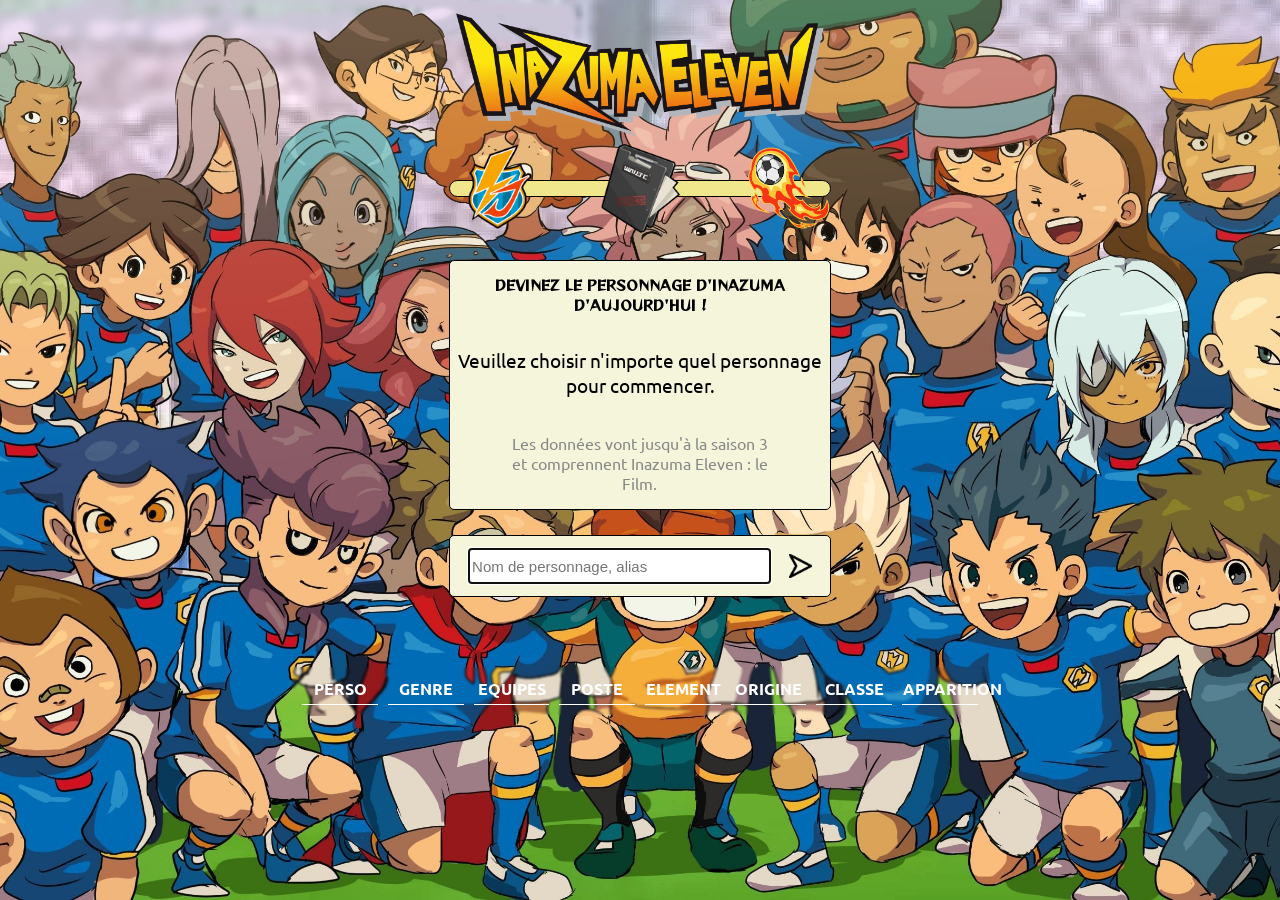
==== classique.html @ db79cd00 "On ne met un espace pour liste-carte que dans la page classique.html" ====
<head>
    <meta charset='utf-8'>
    <title>Inazumadle - Classique</title>
    <link rel='stylesheet' type='text/css' href='style/style.css'>
    <script src='https://ajax.googleapis.com/ajax/libs/jquery/2.1.3/jquery.min.js'></script>
    <link rel="preconnect" href="https://fonts.googleapis.com">
    <link rel="preconnect" href="https://fonts.gstatic.com" crossorigin>
    <link rel="preconnect" href="https://fonts.googleapis.com">
    <link rel="preconnect" href="https://fonts.gstatic.com" crossorigin>
    <link rel="preconnect" href="https://fonts.googleapis.com">
    <link rel="preconnect" href="https://fonts.gstatic.com" crossorigin>
    <link href="https://fonts.googleapis.com/css2?family=Itim&family=Reggae+One&family=Ubuntu:ital,wght@0,300;0,400;0,500;0,700;1,300;1,400;1,500;1,700&display=swap" rel="stylesheet">
    <link href="https://fonts.googleapis.com/css2?family=Itim&family=Ubuntu:ital,wght@0,300;0,400;0,500;0,700;1,300;1,400;1,500;1,700&display=swap" rel="stylesheet">
    <link href="https://fonts.googleapis.com/css2?family=Ubuntu:ital,wght@0,300;0,400;0,500;0,700;1,300;1,400;1,500;1,700&display=swap" rel="stylesheet">
</head>
<body>
    <p id="joueurdujour"></p>
    <script src="fonctions.js"></script>
    <a href="accueil.html" class="logo"><img src="images/logos/logo.png" alt="titre" style="width: 100%"></a>
    <div class="listeMode" style="width: 30%;margin-bottom: 5%;margin-top:3% ">
        <a href="classique.html" class="logoMode"><img src="images/logos/ecusson.png" alt="classique" style="width: 100%"></a>
        <a href="description.html" class="logoMode"><img src="images/logos/pages.png" alt="description" style="width: 100%"></a>
        <a href="techniques.html" class="logoMode"><img src="images/logos/balle.png" alt="Technique" style="width: 100%"></a>
    </div>
    <div id="entete" class="mainDiv">
        <h3>Devinez le personnage d'inazuma d'aujourd'hui !</h3>
        <div id="indices">
            <div class="indice" id="indiceApparition">
                <div class="cache">
                    <img src="images/logos/tv.png" alt="tv" class="logoIndice">
                    <p>Indice de première apparition dans X essais</p>
                </div>
                <div class="revele">
                    <p></p>
                </div>

            </div>
            <div class="indice" id="indiceDescription">
                <div class="cache">
                    <img src="images/logos/livre.png" alt="livre" class="logoIndice">
                    <p>Indice de description dans X essais</p>
                </div>
                <div class="revele">
                    <p></p>
                </div>
            </div>
        </div>
        <p id="instructions">Veuillez choisir n'importe quel personnage pour commencer.</p>
        <p id="donnees">Les données vont jusqu'à la saison 3 et comprennent Inazuma Eleven : le Film.</p>
    </div>
    <div id="racine">
        <div id='formulaire' class="mainDiv">
            <label for="guess"></label>
            <input type='text' name='guess' id='guess' placeholder='Nom de personnage, alias'
                   onkeyup='afficherPersos()' autofocus>
            <div id="divFleche" onclick='afficheComparaison(document.getElementById("guess").value)'>
                <img src="images/logos/fleche.png" id="fleche" alt="envoie" >
            </div>
        </div>
    </div>
    <script>
        let text = document.getElementById('guess')
        text.addEventListener('keydown',reaction)
        function reaction(e){
            if (e.code==="ArrowDown" || e.code==="ArrowUp"){
                e.preventDefault();
            }
            if (e.code==="Enter"){
                let selected  = document.getElementsByClassName('selected')[0]
                if (selected){
                    afficheComparaison(selected.id)
                }
            }
        }

    </script>
    <div style="overflow-x: auto;margin-top: 70px;">
    <table id="comp">
        <tr>
            <th>Perso</th>
            <th>Genre</th>
            <th>Equipes</th>
            <th>Poste</th>
            <th>Element</th>
            <th>Origine</th>
            <th>Classe</th>
            <th>Apparition</th>
        </tr>
    </table>
    </div>


    <script>
        let body = document.getElementsByTagName('body')[0];
        body.addEventListener("keyup",parcourir);

        function parcourir(e){
            let table = document.getElementById('table_carte');
            if (table && table.rows.length>=2 ){
                let index;
                let td = document.getElementsByClassName('selected')[0];
                if (e.code==="ArrowDown" || e.code==="ArrowUp"){
                    if (e.code==="ArrowDown"){
                        index = (td.parentElement.rowIndex+1)%table.rows.length

                    }
                    else{
                        index = td.parentElement.rowIndex-1
                        if (index<0){
                            index = table.rows.length+index
                        }

                    }
                    let newSelected = table.rows[index % table.rows.length].children[0]
                    td.classList.remove('selected')
                    newSelected.classList.add('selected')
                }

            }

        }
    </script>
    <div id="victoire" class="mainDiv">
        <h3>Bien Joué !!</h3>
        <div id="winPerso">
            <img src="images/personnages/inconnu.jpg" alt="photo du perso" id="photoVictoire">
            <div id="divInfo">
                <p>Tu as trouvé</p>
                <h3 id="NomPerso"></h3>
                <p id="NbEssais">Nombre d'essais : X</p>
            </div>
        </div>
        <div id="modeSuivant">
            <h4>Mode suivant :</h4>
            <a href="description.html">
                <div class="mode prochainMode">
                    <img src="images/logos/pages.png" alt="logo" class="logo">
                    <div class="nomcontain">
                        <h5>Description</h5>
                        <p class="surnom">Trouve le personnage à partir de sa description</p>
                    </div>
                </div>
            </a>
        </div>
        <div>
            <div class="listeMode">
                <a href="classique.html" class="logoMode"><img src="images/logos/ecusson.png" alt="classique" style="width: 100%"></a>
                <a href="description.html" class="logoMode"><img src="images/logos/pages.png" alt="description" style="width: 100%"></a>
                <a href="techniques.html" class="logoMode"><img src="images/logos/balle.png" alt="Technique" style="width: 100%"></a>
            </div>
        </div>
    </div>
</body>
---- style/style.css ----
body{
    display: flex;
    flex-direction: column;
    justify-content: center;
    align-items: center;
    background-image : url("../images/Fond.jpg");
    background-attachment: fixed;
    background-position: center center;
    background-size : cover;
    padding-bottom: 100px;
}

div{
    display: flex;
    align-items: center;
    justify-content: center;
}
a{
    text-decoration: none;
    color: black;
}
#sousTitre{
    font-family: "Reggae one", serif;
    text-transform: uppercase;
    border: 3px solid #534e41;
    background-color: #cfa363;
    border-radius: 5px;
    width: 40%;
    font-size: 19px;
    text-align: center;

}

#inazuma{
    background: linear-gradient(#FCE60F,#F4A112);
    color: transparent;
    background-clip: text;

}
#accueil{
    width: 30%;
    display: flex;
    flex-direction: column;
    font-size: 26px;
    font-family: 'Ubuntu', serif;
}
#accueil a{
    margin-bottom: 10%;
}
#joueurdujour{
    display: none;
}
.logo{
    width: 30%;
}
.logo:hover{
    cursor: pointer;
}

.mainDiv{
    background-color: beige;
    border: 1px solid black;
    border-radius: 5px;
    width: 30%;
    display: flex;
    flex-direction: column;

}
#entete{
    text-align: center;
    margin-bottom: 25px;
    font-family: 'Ubuntu', serif;
    text-transform: uppercase;
}
#entete h3{
    font-family: 'Reggae one', serif;
    font-size: 1.1vw;
}
#description{
    width: 75%;
}
#canva{
    width: 75%;
    filter: grayscale(1);
    margin: 5%;
}
#video{
    filter: blur(12px);
    width: 100%;
}

#videoClaire{
    width: 85%;
    margin-top: 5%;
}
#indices{
    display: none;
    justify-content: space-between;
    height: 145px;
    width: 100%;
}

.indice{
    display: flex;
    flex-direction: column;
    margin: 15px;
    border: 2px solid grey;
    border-radius: 5px;
    font-size: 70%;
    color: grey;
    min-height: 75%;
    max-height: 75%;
    min-width: 41%;
    max-width: 41%;
    transform-style: preserve-3d;
    transition: transform 0.8s;
}
.indice.disponible{
    font-size: 80%;
    border-color: black;
    color: black;
}
.indice.disponible:hover{
    cursor: pointer;
    transform: scale(105%);
}

.revele,.cache{
    flex-direction: column;
    position: absolute;
    width: 100%;
    height: 100%;
    backface-visibility: hidden;
}

.revele{
    transform: rotateY(180deg);
}

.logoIndice{
    width: 30%;
    margin-top: 10px;
}

#instructions{
    text-transform: none;
    font-size: 1.2rem;
}
#donnees{
    text-transform: none;
    color: #888888;
    width: 70%;
}
#switchs{
    justify-content: space-evenly;
    width: 100%;
    height: 100px;
}

#switchs div{
    display: flex;
    flex-direction: column;
    text-transform: none;
    width: 50%;
    font-size: 100%;
}

.switch {
    position: relative;
    display: inline-block;
    width: 60px;
    height: 26px;
    text-transform: none;
}

.switch input{
    margin: 10%;
}
.slider {
    position: absolute;
    cursor: pointer;
    top: 0;
    left: 0;
    right: 0;
    bottom: 0;
    background-color: #ccc;
    transition: .4s;
    border-radius: 34px;
}

.slider:before {
    position: absolute;
    content: "";
    height: 18px;
    width: 18px;
    left: 4px;
    bottom: 4px;
    background-color: white;
    transition: .4s;
    border-radius: 50%;
}

input:checked + .slider {
    background-color: #2196F3;
}

input:focus + .slider {
    box-shadow: 0 0 1px aliceblue;
}

input:checked + .slider:before {
    transform: translateX(34px);
}


#racine{
    width: 100%;
    display:flex;
    flex-direction: column;
    position: relative;
}

#formulaire{
    align-items: center;
    justify-content: center;
    height: 60px;
    margin-bottom: 0;
    flex-direction: row;
}

fieldset{
    border-radius: 5px;
}

#guess{
    width: 80%;
    border-color: beige;
    border-radius: 2px;
    height: 60%;
    font-size: 15px;
    margin: auto;
}

#divFleche{
    height: 100%;
    margin-right: auto;
}
#divFleche:hover{
    cursor: pointer;
    transform: scale(105%);
}

#fleche{
    height: 40%;
    padding: 0;
    margin: 0;
}


#liste_carte{
    width: 30%;
    min-height: 60px;
    max-height: 249px;
    display: inline-block;
    flex-direction: column;
    overflow: auto;
    overflow-x: hidden;
    background-color: beige;
    border: 1px solid black;
    position: absolute;
    top: 60px;
    z-index: 1;
}

#liste_carte table,td{
    border-top: 1px solid black;
    border-collapse: collapse;
    width : 100%;
    height : 100%;
    min-height: 60px;
}
#liste_carte td:hover{
    background-color: whitesmoke;
    cursor: pointer;
}
.selected{
    background-color: #dcdcdc;
}

.carte{
    height : 60px;
    width : auto;
    margin-left: 10px;
}

.photo_carte{
    height: 50px;
    width: 50px;

}
.carte p{
    width: 80%;
    margin-left: 25px ;
    margin-right: 25px;
    font-family: "Candara Light", serif;
}

.nomcontain{
    width : 80%;
    margin-left: 25px ;
    margin-right: 25px;
    display: flex;
    flex-direction: column;
}
.nomcontain p{
    margin: 0;
    width: 100%;
}
.surnom{
    font-size: 12px;
}


#comp{
    width : 55%;
    table-layout: fixed;
    border-spacing: 10px;
    backdrop-filter: blur(1px);

}
#comp th{
    border-bottom: 1px solid white;
    font-family: 'Ubuntu', serif;
    text-transform: uppercase;
    padding-bottom: 5px;
    color: white;
}

#comp td{
    position: relative;
    border: 1px solid black;
    font-family: "Candara Light", serif;
    text-align: center;
    font-size: 100%;
}
.classique{
    animation : tourne 1s 1;
    animation-fill-mode: both;
}
.incorrect{
    animation: incorrect 400ms 2;
}
.correct{
    animation: correct 400ms 2;
}
#comp td:hover{
    cursor: default;
    filter: brightness(0.90);
}

@keyframes tourne {
    0% {opacity: 0;transform: rotateY(180deg);}
    50%{opacity: 50%}
    75%{opacity: 100%}
    100% { transform: rotateY(360deg);}
}
@keyframes correct {
    0% {transform: rotateZ(5deg)  scale(1.1)}
    50%{transform: rotateZ(-5deg)}
    100%{transform: rotateZ(5deg)  scale(1.1)}
}
@keyframes incorrect {
    0% {left: -1%}
    50%{left: 1%}
    100%{left: -1%}
}

.divPhoto:hover .divNom{
    visibility: visible;
}
.photo_comp{
    width: 100%;
    aspect-ratio: 1/1;
}

.divNom{
    position: absolute;
    background-color: whitesmoke;
    border-radius: 15%;
    color: grey;
    font-size: 1vw;
    right: 20%;
    top:35%;
    width: 60%;
    height: 30%;
    border: 2px solid grey;
    padding: 1px;
    visibility: hidden;
}
.sup{
    height: 100%;
    width: 100%;
    bottom: 1px;
    left: 0;
    position: absolute;
    clip-path: polygon(97% 40%,80% 40%,80% 95%,20% 95%,20% 40%,3% 40%,50% 5%);
    opacity: 1;
    background: rgba(0, 0, 0, .4);
}

.inf{
    height: 100%;
    width: 100%;
    bottom: 1px;
    left: 0;
    position: absolute;
    clip-path: polygon(97% 60%,80% 60%,80% 5%,20% 5%,20% 60%,3% 60%,50% 95%);
    opacity: 1;
    background: rgba(0, 0, 0, .4);
}

.photoDescription{
    height: 75px;
    margin:1%;
}

#victoire{
    display: none;
}

#victoire > h3{
    font-family: 'Reggae one', serif;
    text-transform: uppercase;
    font-size: 2vw;
}
#victoire > div{
    margin : 5px 15%;
}
#winPerso{
    display: flex;
    justify-content: space-between;
}

#photoVictoire{
    width: 40%;
}
#divInfo{
    display: flex;
    flex-direction: column;
    text-align: center;
}

#NomPerso{
        font-family: 'Itim', serif;
    font-size: 24px;
    margin : 0;
}

#modeSuivant{
    display: flex;
    flex-direction: column;
    font-size: 26px;
    font-family: 'Ubuntu', serif;

}
.mode{
    background-color: khaki;
    border: 1px solid black;
}

.prochainMode{
    animation: scintille 800ms infinite;
    animation-direction: alternate;
    margin-bottom: 15%;
}

.mode:hover{
    animation: none;
    cursor: pointer;
}

@keyframes scintille{
    from{ transform: scale(100%);}
    to{ transform: scale(105%);}

}
.mode > div{
    display: flex;
    flex-direction: column;
    align-items: start;
}

.mode h5{
    margin: 0;
    font-size: 24px;
}

.listeMode{
    margin: 10% 0;
    border-radius: 10px;
    border: 1px solid black;
    height: 15px;
    justify-content: space-between;
    background-color: khaki;
}

.logoMode{
    width: 25%;
}

.logoMode:hover{
    transform: scale(105%);
    cursor: pointer;
}


/* width */
::-webkit-scrollbar {
    width: 15px;
}

/* Track */
::-webkit-scrollbar-track {
    background: whitesmoke;
}

/* Handle */
::-webkit-scrollbar-thumb {
    background: #888;
}

/* Handle on hover */
::-webkit-scrollbar-thumb:hover {
    background: #555;
}
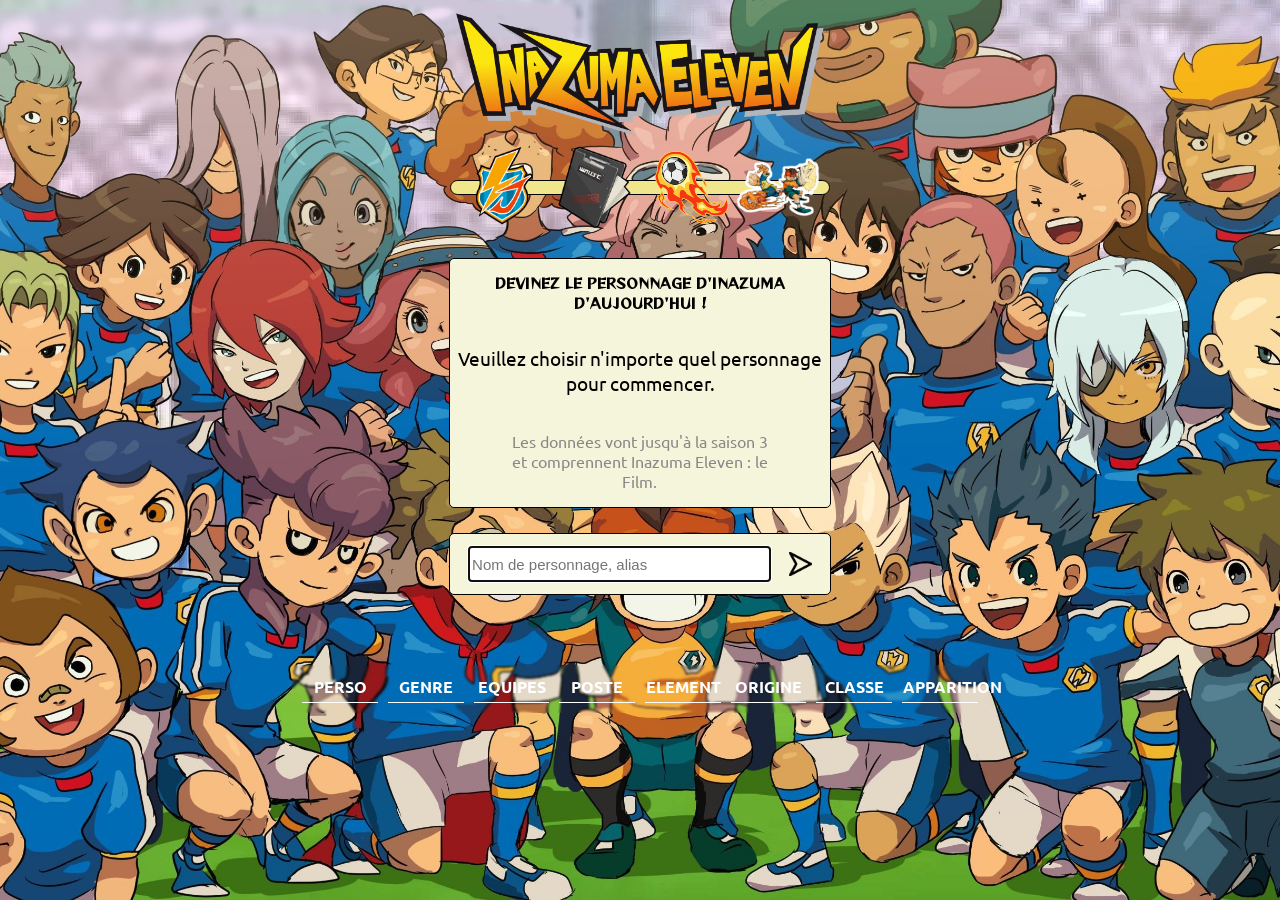
==== commit 739b055f: "Ajout de multi dans les navbar" ====
--- a/classique.html
+++ b/classique.html
@@ -2,7 +2,6 @@
     <meta charset='utf-8'>
     <title>Inazumadle - Classique</title>
     <link rel='stylesheet' type='text/css' href='style/style.css'>
-    <script src='https://ajax.googleapis.com/ajax/libs/jquery/2.1.3/jquery.min.js'></script>
     <link rel="preconnect" href="https://fonts.googleapis.com">
     <link rel="preconnect" href="https://fonts.gstatic.com" crossorigin>
     <link rel="preconnect" href="https://fonts.googleapis.com">
@@ -20,7 +19,8 @@
     <div class="listeMode" style="width: 30%;margin-bottom: 5%;margin-top:3% ">
         <a href="classique.html" class="logoMode"><img src="images/logos/ecusson.png" alt="classique" style="width: 100%"></a>
         <a href="description.html" class="logoMode"><img src="images/logos/pages.png" alt="description" style="width: 100%"></a>
-        <a href="techniques.html" class="logoMode"><img src="images/logos/balle.png" alt="Technique" style="width: 100%"></a>
+        <a href="supertechniques.html" class="logoMode"><img src="images/logos/balle.png" alt="Technique" style="width: 100%"></a>
+        <a href="multi.html" class="logoMode"><img src="images/logos/multi.png" alt="Multi" style="width: 100%"></a>
     </div>
     <div id="entete" class="mainDiv">
         <h3>Devinez le personnage d'inazuma d'aujourd'hui !</h3>
@@ -123,12 +123,15 @@
     <div id="victoire" class="mainDiv">
         <h3>Bien Joué !!</h3>
         <div id="winPerso">
-            <img src="images/personnages/inconnu.jpg" alt="photo du perso" id="photoVictoire">
+            <img src="" alt="photo du perso" id="photoVictoire">
             <div id="divInfo">
                 <p>Tu as trouvé</p>
                 <h3 id="NomPerso"></h3>
                 <p id="NbEssais">Nombre d'essais : X</p>
             </div>
+        </div>
+        <div id="divHistorique">
+            <span id="historique"></span>
         </div>
         <div id="modeSuivant">
             <h4>Mode suivant :</h4>
@@ -146,7 +149,8 @@
             <div class="listeMode">
                 <a href="classique.html" class="logoMode"><img src="images/logos/ecusson.png" alt="classique" style="width: 100%"></a>
                 <a href="description.html" class="logoMode"><img src="images/logos/pages.png" alt="description" style="width: 100%"></a>
-                <a href="techniques.html" class="logoMode"><img src="images/logos/balle.png" alt="Technique" style="width: 100%"></a>
+                <a href="supertechniques.html" class="logoMode"><img src="images/logos/balle.png" alt="Technique" style="width: 100%"></a>
+                <a href="multi.html" class="logoMode"><img src="images/logos/multi.png" alt="Multi" style="width: 100%"></a>
             </div>
         </div>
     </div>
--- a/style/style.css
+++ b/style/style.css
@@ -85,7 +85,7 @@
     margin: 5%;
 }
 #video{
-    filter: blur(12px);
+    filter: blur(18px);
     width: 100%;
 }
 
@@ -365,9 +365,9 @@
     100% { transform: rotateY(360deg);}
 }
 @keyframes correct {
-    0% {transform: rotateZ(5deg)  scale(1.1)}
-    50%{transform: rotateZ(-5deg)}
-    100%{transform: rotateZ(5deg)  scale(1.1)}
+    0% {transform: rotateZ(3deg)  scale(1.1)}
+    50%{transform: rotateZ(-3deg)}
+    100%{transform: rotateZ(3deg)  scale(1.1)}
 }
 @keyframes incorrect {
     0% {left: -1%}
@@ -441,8 +441,9 @@
     justify-content: space-between;
 }
 
-#photoVictoire{
+#photoVictoire ,.photosVictoire{
     width: 40%;
+    aspect-ratio: 1/1;
 }
 #divInfo{
     display: flex;
@@ -466,6 +467,9 @@
 .mode{
     background-color: khaki;
     border: 1px solid black;
+    width: 100%;
+    aspect-ratio: 8/1;
+    display: compact;
 }
 
 .prochainMode{
@@ -502,15 +506,163 @@
     height: 15px;
     justify-content: space-between;
     background-color: khaki;
+    gap: 6px;
+    padding: 0 8px;
+    box-sizing: border-box;
 }
 
 .logoMode{
-    width: 25%;
+    flex: 1;
+    min-width: 0;
 }
 
 .logoMode:hover{
     transform: scale(105%);
     cursor: pointer;
+}
+
+#joueurs,
+.multi-roster {
+    width: 100%;
+    display: grid;
+    grid-template-columns: repeat(auto-fit, minmax(96px, 1fr));
+    gap: 12px;
+}
+
+.multi-roster-panel {
+    width: min(100%, 720px);
+    margin: 16px 0;
+    padding: 14px 16px 16px;
+    box-sizing: border-box;
+}
+
+.multi-roster-header {
+    display: flex;
+    align-items: center;
+    justify-content: space-between;
+    width: 100%;
+    margin-bottom: 14px;
+    gap: 12px;
+}
+
+.multi-roster-header h4 {
+    margin: 0;
+    font-family: 'Ubuntu', serif;
+    font-size: 15px;
+    text-transform: uppercase;
+    letter-spacing: 0.03em;
+}
+
+.multi-progress {
+    font-family: 'Ubuntu', serif;
+    font-size: 14px;
+    font-weight: 700;
+    color: #368ec4;
+    background: #eef6fc;
+    border: 1px solid #b8d9ef;
+    border-radius: 999px;
+    padding: 4px 12px;
+    white-space: nowrap;
+}
+
+.multi-slot {
+    display: flex;
+    flex-direction: column;
+    align-items: center;
+    gap: 8px;
+    padding: 10px 8px 12px;
+    border: 2px dashed #a8a8a8;
+    border-radius: 12px;
+    background: rgba(255, 255, 255, 0.72);
+    transition: transform 0.2s ease, border-color 0.2s ease, background-color 0.2s ease;
+}
+
+.multi-slot--found {
+    border-style: solid;
+    border-color: #57b847;
+    background: #edf7ed;
+    animation: multiReveal 0.45s ease;
+}
+
+.multi-slot-avatar {
+    position: relative;
+    width: 76px;
+    height: 76px;
+}
+
+.photoMulti {
+    width: 100%;
+    height: 100%;
+    object-fit: cover;
+    border-radius: 50%;
+    border: 3px solid #534e41;
+    box-sizing: border-box;
+    filter: grayscale(1) brightness(0.55);
+    transition: filter 0.3s ease, border-color 0.3s ease;
+}
+
+.multi-slot--found .photoMulti {
+    filter: none;
+    border-color: #57b847;
+}
+
+.multi-slot-badge {
+    position: absolute;
+    right: -2px;
+    bottom: -2px;
+    width: 24px;
+    height: 24px;
+    display: flex;
+    align-items: center;
+    justify-content: center;
+    border-radius: 50%;
+    background: #888;
+    color: #fff;
+    font-size: 12px;
+    font-weight: 700;
+    border: 2px solid #fff;
+}
+
+.multi-slot--found .multi-slot-badge {
+    background: #57b847;
+}
+
+.multi-slot-name {
+    margin: 0;
+    width: 100%;
+    font-family: 'Ubuntu', serif;
+    font-size: 12px;
+    font-weight: 600;
+    text-align: center;
+    color: #777;
+    line-height: 1.25;
+    word-break: break-word;
+}
+
+.multi-slot--found .multi-slot-name {
+    color: #2e7d32;
+}
+
+.multi-win-roster {
+    display: flex;
+    flex-wrap: wrap;
+    justify-content: center;
+    gap: 10px;
+    margin: 8px 0 12px;
+}
+
+.multi-win-roster .photosVictoire {
+    width: 72px;
+    height: 72px;
+    object-fit: cover;
+    border-radius: 50%;
+    border: 3px solid #57b847;
+}
+
+@keyframes multiReveal {
+    0% { transform: scale(0.92); opacity: 0.6; }
+    60% { transform: scale(1.04); }
+    100% { transform: scale(1); opacity: 1; }
 }
 
 
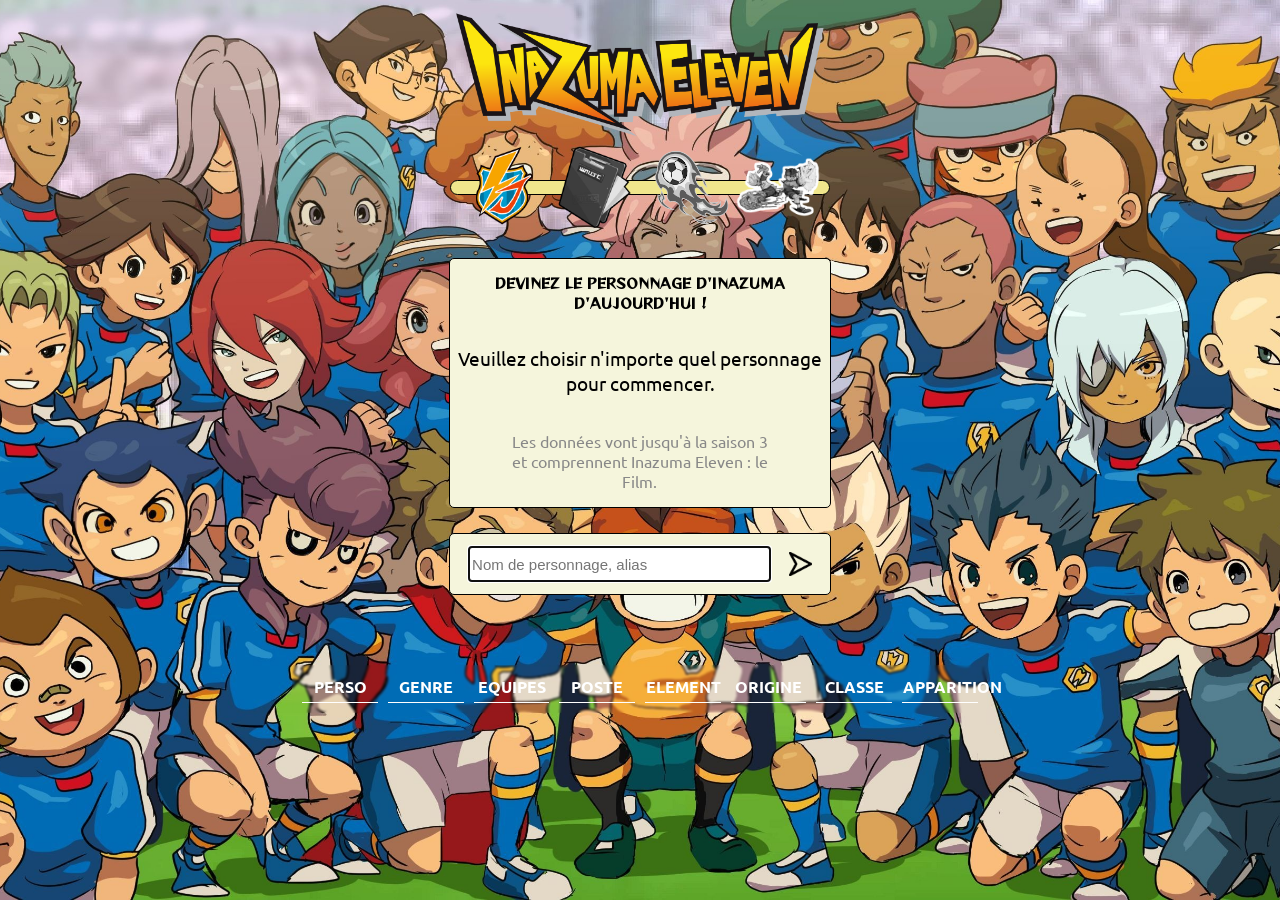
==== commit 67b5546c: "Logo grisé sauf page actuelle dans listeMode" ====
--- a/classique.html
+++ b/classique.html
@@ -17,10 +17,10 @@
     <script src="fonctions.js"></script>
     <a href="accueil.html" class="logo"><img src="images/logos/logo.png" alt="titre" style="width: 100%"></a>
     <div class="listeMode" style="width: 30%;margin-bottom: 5%;margin-top:3% ">
-        <a href="classique.html" class="logoMode"><img src="images/logos/ecusson.png" alt="classique" style="width: 100%"></a>
-        <a href="description.html" class="logoMode"><img src="images/logos/pages.png" alt="description" style="width: 100%"></a>
-        <a href="supertechniques.html" class="logoMode"><img src="images/logos/balle.png" alt="Technique" style="width: 100%"></a>
-        <a href="multi.html" class="logoMode"><img src="images/logos/multi.png" alt="Multi" style="width: 100%"></a>
+        <a id="modeClassique" href="classique.html" class="logoMode pageActuelle"><img src="images/logos/ecusson.png" alt="classique" style="width: 100%"></a>
+        <a id="modeDescription" href="description.html" class="logoMode"><img src="images/logos/pages.png" alt="description" style="width: 100%"></a>
+        <a id="modeSupertechniques" href="supertechniques.html" class="logoMode"><img src="images/logos/balle.png" alt="Technique" style="width: 100%"></a>
+        <a id="modeMulti" href="multi.html" class="logoMode"><img src="images/logos/multi.png" alt="Multi" style="width: 100%"></a>
     </div>
     <div id="entete" class="mainDiv">
         <h3>Devinez le personnage d'inazuma d'aujourd'hui !</h3>
@@ -147,10 +147,10 @@
         </div>
         <div>
             <div class="listeMode">
-                <a href="classique.html" class="logoMode"><img src="images/logos/ecusson.png" alt="classique" style="width: 100%"></a>
-                <a href="description.html" class="logoMode"><img src="images/logos/pages.png" alt="description" style="width: 100%"></a>
-                <a href="supertechniques.html" class="logoMode"><img src="images/logos/balle.png" alt="Technique" style="width: 100%"></a>
-                <a href="multi.html" class="logoMode"><img src="images/logos/multi.png" alt="Multi" style="width: 100%"></a>
+                <a id="modeClassiqueVictoire" href="classique.html" class="logoMode pageActuelle"><img src="images/logos/ecusson.png" alt="classique" style="width: 100%"></a>
+                <a id="modeDescriptionVictoire" href="description.html" class="logoMode"><img src="images/logos/pages.png" alt="description" style="width: 100%"></a>
+                <a id="modeSupertechniquesVictoire" href="supertechniques.html" class="logoMode"><img src="images/logos/balle.png" alt="Technique" style="width: 100%"></a>
+                <a id="modeMultiVictoire" href="multi.html" class="logoMode"><img src="images/logos/multi.png" alt="Multi" style="width: 100%"></a>
             </div>
         </div>
     </div>
--- a/style/style.css
+++ b/style/style.css
@@ -514,11 +514,16 @@
 .logoMode{
     flex: 1;
     min-width: 0;
+    filter: grayscale(100%);
 }
 
 .logoMode:hover{
     transform: scale(105%);
     cursor: pointer;
+}
+
+.pageActuelle{
+    filter: none;
 }
 
 #joueurs,
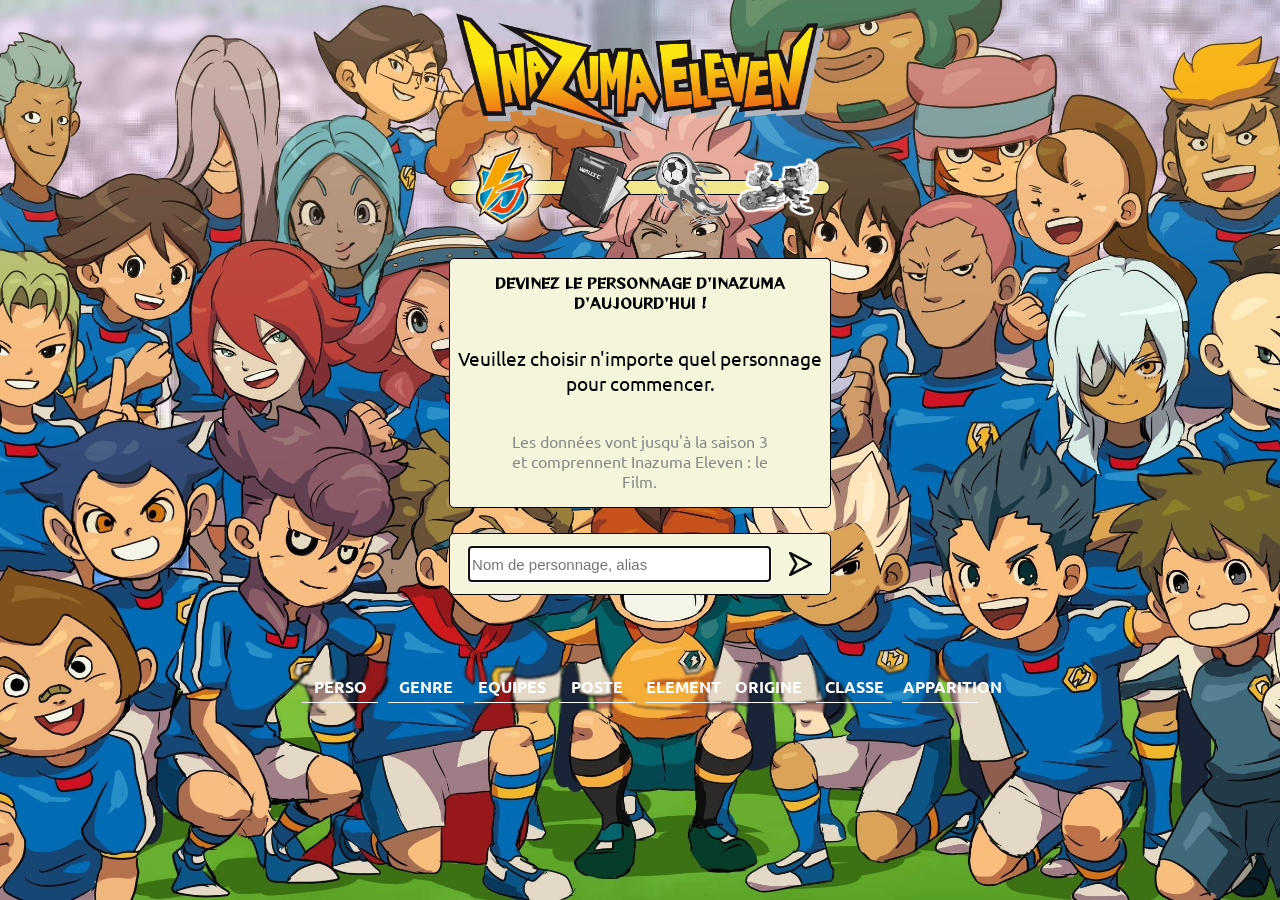
==== commit 269f8138: "Ajout de checkkbox pour les pages déjà finies" ====
--- a/classique.html
+++ b/classique.html
@@ -2,6 +2,7 @@
     <meta charset='utf-8'>
     <title>Inazumadle - Classique</title>
     <link rel='stylesheet' type='text/css' href='style/style.css'>
+    <link rel="stylesheet" href="https://cdnjs.cloudflare.com/ajax/libs/font-awesome/4.7.0/css/font-awesome.min.css">
     <link rel="preconnect" href="https://fonts.googleapis.com">
     <link rel="preconnect" href="https://fonts.gstatic.com" crossorigin>
     <link rel="preconnect" href="https://fonts.googleapis.com">
@@ -17,10 +18,10 @@
     <script src="fonctions.js"></script>
     <a href="accueil.html" class="logo"><img src="images/logos/logo.png" alt="titre" style="width: 100%"></a>
     <div class="listeMode" style="width: 30%;margin-bottom: 5%;margin-top:3% ">
-        <a id="modeClassique" href="classique.html" class="logoMode pageActuelle"><img src="images/logos/ecusson.png" alt="classique" style="width: 100%"></a>
-        <a id="modeDescription" href="description.html" class="logoMode"><img src="images/logos/pages.png" alt="description" style="width: 100%"></a>
-        <a id="modeSupertechniques" href="supertechniques.html" class="logoMode"><img src="images/logos/balle.png" alt="Technique" style="width: 100%"></a>
-        <a id="modeMulti" href="multi.html" class="logoMode"><img src="images/logos/multi.png" alt="Multi" style="width: 100%"></a>
+        <a id="modeClassique" href="classique.html" class="logoMode pageActuelle"><img src="images/logos/ecusson.png" alt="classique" style="width: 100%"><span class="page-check fa" aria-hidden="true">&#xf058;</span></a>
+        <a id="modeDescription" href="description.html" class="logoMode"><img src="images/logos/pages.png" alt="description" style="width: 100%"><span class="page-check fa" aria-hidden="true">&#xf058;</span></a>
+        <a id="modeSupertechniques" href="supertechniques.html" class="logoMode"><img src="images/logos/balle.png" alt="Technique" style="width: 100%"><span class="page-check fa" aria-hidden="true">&#xf058;</span></a>
+        <a id="modeMulti" href="multi.html" class="logoMode"><img src="images/logos/multi.png" alt="Multi" style="width: 100%"><span class="page-check fa" aria-hidden="true">&#xf058;</span></a>
     </div>
     <div id="entete" class="mainDiv">
         <h3>Devinez le personnage d'inazuma d'aujourd'hui !</h3>
@@ -145,12 +146,12 @@
                 </div>
             </a>
         </div>
-        <div>
+        <div
             <div class="listeMode">
-                <a id="modeClassiqueVictoire" href="classique.html" class="logoMode pageActuelle"><img src="images/logos/ecusson.png" alt="classique" style="width: 100%"></a>
-                <a id="modeDescriptionVictoire" href="description.html" class="logoMode"><img src="images/logos/pages.png" alt="description" style="width: 100%"></a>
-                <a id="modeSupertechniquesVictoire" href="supertechniques.html" class="logoMode"><img src="images/logos/balle.png" alt="Technique" style="width: 100%"></a>
-                <a id="modeMultiVictoire" href="multi.html" class="logoMode"><img src="images/logos/multi.png" alt="Multi" style="width: 100%"></a>
+                <a id="modeClassiqueVictoire" href="classique.html" class="logoMode pageActuelle"><img src="images/logos/ecusson.png" alt="classique" style="width: 100%"><span class="page-check fa" aria-hidden="true">&#xf058;</span></a>
+                <a id="modeDescriptionVictoire" href="description.html" class="logoMode"><img src="images/logos/pages.png" alt="description" style="width: 100%"><span class="page-check fa" aria-hidden="true">&#xf058;</span></a>
+                <a id="modeSupertechniquesVictoire" href="supertechniques.html" class="logoMode"><img src="images/logos/balle.png" alt="Technique" style="width: 100%"><span class="page-check fa" aria-hidden="true">&#xf058;</span></a>
+                <a id="modeMultiVictoire" href="multi.html" class="logoMode"><img src="images/logos/multi.png" alt="Multi" style="width: 100%"><span class="page-check fa" aria-hidden="true">&#xf058;</span></a>
             </div>
         </div>
     </div>
--- a/style/style.css
+++ b/style/style.css
@@ -511,10 +511,19 @@
     box-sizing: border-box;
 }
 
+#victoire .listeMode{
+    margin-bottom: 10%;
+}
+
 .logoMode{
     flex: 1;
     min-width: 0;
     filter: grayscale(100%);
+    position: relative;
+}
+
+.logoMode.mode-termine{
+    filter: none;
 }
 
 .logoMode:hover{
@@ -522,10 +531,43 @@
     cursor: pointer;
 }
 
-.pageActuelle{
-    filter: none;
-}
-
+.logoMode.pageActuelle{
+    filter: drop-shadow(0 0 10px #faf9f3) drop-shadow(0 0 10px #faf9f3) ;
+}
+
+.page-check{
+    position: absolute;
+    right: 4px;
+    bottom: 4px;
+    z-index: 1;
+    color: green;
+    width: 22px;
+    height: 22px;
+    display: flex;
+    align-items: center;
+    justify-content: center;
+    border-radius: 50%;
+    background-color: white;
+    font-family: FontAwesome;
+    font-style: normal;
+    font-weight: normal;
+    font-size: 22px;
+    line-height: 22px;
+    text-align: center;
+    pointer-events: none;
+    visibility: hidden;
+    opacity: 0;
+    transition: opacity 0.2s ease;
+}
+
+.logoMode .page-check{
+    font-size: 22px;
+}
+
+.page-check.page-check-visible{
+    visibility: visible;
+    opacity: 1;
+}
 #joueurs,
 .multi-roster {
     width: 100%;
